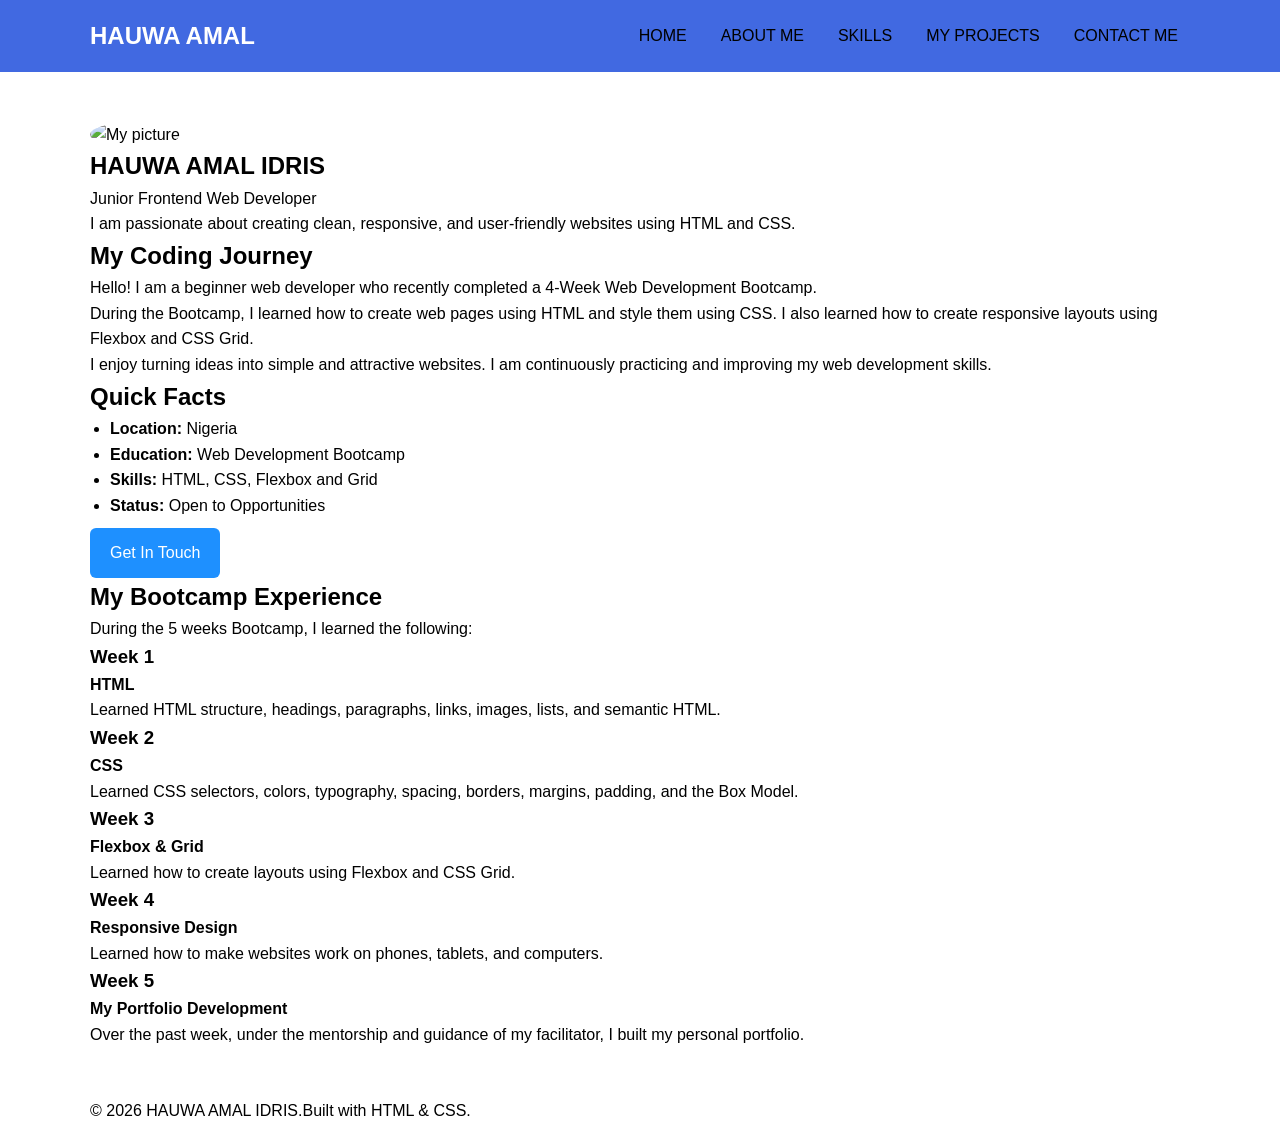
==== about.html @ bfe61ef6 "Add files via upload" ====
<!DOCTYPE html>
<html lang="en">  
<head>
  <meta charset="UTF-8"> 
 
  <meta name="viewport" content="width=device-width, initial-scale=1.0"> 
  <title>About Me | HAUWA AMAL IDRIS</title> 
  <link rel="stylesheet" href="style.css"> 
  </head> 
<body> 
  <header class="navbar"> 
    <div class="container"> 
  <h1 class="logo">HAUWA <span>AMAL</span></h1>
        <nav>       
        <a href="index.html">HOME</a>
<a href="about.html">ABOUT ME</a>
<a href="skills.html">SKILLS</a>
<a href="project.html">MY PROJECTS</a>
<a href="contact.html">CONTACT ME</a>
      </nav> 
         </div> 
</header> 
 <main> 
    <div class="container"> 
      <section class="about">		
        <div class="about-image"> 
          <img src="Hauwa.JPG"alt="My picture"> 
        </div> 
       
         
        <h2>HAUWA AMAL IDRIS</h2> 
        <p>Junior Frontend Web Developer </p> 
        <p> 
          I am passionate about creating clean, 
          responsive, and user-friendly websites 
          using HTML and CSS. 
        </p> 
      </section> 
     <section class="journey"> 
        <h2>My Coding Journey</h2> 
        <p> 
          Hello! I am a beginner web developer who 
          recently completed a 4-Week Web Development 
          Bootcamp. 
        </p> 
        <p> 
          During the Bootcamp, I learned how to create 
          web pages using HTML and style them using CSS. 
          I also learned how to create responsive layouts 
          using Flexbox and CSS Grid. 
        </p> 
        <p> 
          I enjoy turning ideas into simple and 
          attractive websites. I am continuously 
          practicing and improving my web development 
          skills. 
        </p> 
      </section> 
      <section class="facts"> 
        <h2>Quick Facts</h2> 
        <ul> 
          <li> 
            <strong>Location:</strong> Nigeria 
          </li> 
          <li> 
            <strong>Education:</strong> Web Development Bootcamp 
          </li> 
          <li> 
            <strong>Skills:</strong> HTML, CSS, Flexbox and Grid 
          </li> 
          <li> 
            <strong>Status:</strong> Open to Opportunities 
          </li> 
        </ul> 
        <a href="contact.html" class="btn"> 
          Get In Touch 
        </a> 
      </section> 
     <section class="bootcamp"> 
        <h2>My Bootcamp Experience</h2> 
        <p> During the 5 weeks Bootcamp, I learned the 
          following: 
        </p> 
        <div class="bootcamp-grid"> 
          <div class="week-card"> 
            <h3>Week 1</h3> 
            <h4>HTML</h4> 
            <p> 
              Learned HTML structure, headings, 
              paragraphs, links, images, lists, 
               and semantic HTML. 
            </p> 
          </div> 
            <div class="week-card"> 
            <h3>Week 2</h3> 
            <h4>CSS</h4> 
            <p> 
              Learned CSS selectors, colors, 
              typography, spacing, borders, 
              margins, padding, and the Box Model. 
            </p> 
          </div> 
         <div class="week-card"> 
            <h3>Week 3</h3> 
            <h4>Flexbox & Grid</h4> 
            <p> 
              Learned how to create layouts using 
              Flexbox and CSS Grid. 
           </p> 
          </div> 
          <div class="week-card"> 
            <h3>Week 4</h3> 
            <h4>Responsive Design</h4> 
            <p> 
              Learned how to make websites work 
              on phones, tablets, and computers. 
            </p> 
          </div> 
   <div class="week-card"> 
            <h3>Week 5</h3> 
            <h4> My Portfolio Development</h4> 
            <p>  Over the past week, under the mentorship and guidance  
    of my facilitator, I built my personal portfolio. 
            </p> 
          </div> 
        </div> 
      </section> 
    </div> 
  </main> 
<footer class="footer"> 
    <div class="container"> 
            <p> &copy; 2026 HAUWA AMAL IDRIS.Built with HTML & CSS. 
 
</p>
</div>
</footer>
  </body>
  </html>
---- style.css ----
* {margin: 0;
  padding: 0;
  box-sizing: border-box;
}
body {font-family: Arial, sans-serif;
  background-color: white;
  color: black;
  line-height: 1.6;
}
img {width: 200px;
  height: 250px;
  border-radius: 50%;
  object-fit: cover;
}
a { text-decoration: none;
  color: white;
}
ul { padding-left: 20px;
}
.container {width: 90%;
max-width: 1100px;
margin: auto;
}

.navbar {
  background-color:royalblue;
  color: white;
  padding: 15px 0;}
.navbar .container {display: flex;
  justify-content: space-between;
  align-items: center;}
.logo {font-size: 24px;}
.logo span {color: m;}
nav {display: flex;
  gap: 10px;}
nav a {color: black;
  padding: 8px 12px;
  border-radius: 5px;}
nav a:hover, nav a.active {background: white;
  color:black ;}
main {padding: 50px 0;}
.page-header {text-align: center;
  margin-bottom: 40px;}
.page-header h1, 
.page-header h2 {
  color: midnightblue;
  margin-bottom: 10px;}
.page-header p {color: black;}
.btn {display: inline-block;
  background: dodgerblue;
  color: white;
  padding: 12px 20px;
  border-radius: 6px;
  margin-top: 10px;
}
.btn:hover {  background-color: midnightblue;}
.hero {display: flex;
  align-items: center;
  justify-content: space-between;
  gap: 40px;
  padding: 50px 0;}
.hero-content {flex: 1;}
.hero-tag {color: black;
  font-weight: bold;}
.hero-title { font-size: 45px;
  color: black;
  margin: 10px 0;}
.hero-title .highlight {color: dodgerblue;}
.hero-description {max-width: 550px;
  margin-bottom: 20px;}
.hero-cta {display: flex;  gap: 15px;  flex-wrap: wrap;}
.hero-image-wrapper { flex: 1;  display: flex;  justify-content: center;}
.hero-avatar {width: 270px; height: 270px; border-radius: 50%;
  border: 4px black;  overflow: hidden;}
.hero-avatar img {width: 100%;  height: 100%;  
object-fit: cover;}
.highlights-grid {  display: grid;  grid-template-columns: repeat(3, 1fr);  gap: 20px;  margin-top: 30px;}
.highlight-card {  border: 1px midnightblue;
  padding: 25px;
  text-align: center;
  border-radius: 10px;
  background-color: dodgerblue;
.highlight-card h3 { color: midnightblue;
  margin-bottom: 10px;}
.highlight-card:hover { border-color: black;}
.about { text-align: center;  margin-bottom: 40px;
}
.about-image {width: 150px;
  height: 150px;  margin: 0 auto 20px;
  border-radius: 50%;
  background-color: dodgerblue;
  display: flex;  align-items: center;
  justify-content: center;  font-size: 60px;
  border: 4px solid black;}
#space{margin-top: 20px;}
.about h2 {color: midnightblue;
  margin-bottom: 5px;}
.journey-layout {display: grid;
  grid-template-columns: 2fr 1fr;
  gap: 30px;  margin-bottom: 50px;}

.journey,
.facts {
  padding: 25px;
  border: 1px black;
  border-radius: 10px;
}

.journey h2,
.facts h2,
.bootcamp h2 {
  color: dodgerblue;
  margin-bottom: 15px;
}

.journey p {
  margin-bottom: 15px;
}

.facts {
  background-color: black;
}

.facts li {
  margin-bottom: 10px;
}

.bootcamp {
  margin-top: 40px;
}

.bootcamp-grid {
  display: grid;
  grid-template-columns: repeat(4, 1fr);
  gap: 20px;
}

.week-card {
  border: 1px ;
  padding: 20px;
  border-radius: 10px;
}

.week-card h3 {
  color: dodgerblue;
  margin-bottom: 5px;
}

.week-card h4 {
  color: black;
  margin-bottom: 10px;
}

.skills-grid {
  display: grid;
  grid-template-columns: repeat(2, 1fr);
  gap: 20px;
}

.skill-card {
  border: 1px dodgerblue;
  padding: 25px;
  border-radius: 10px;
}

.skill-card h3 {
  color:black ;
  margin-bottom: 10px;
}

.skill-card p {
  margin-bottom: 15px;
}

.skill-card li {
  margin-bottom: 5px;
}

.projects h2 {
  color: midnightblue;
  margin-bottom: 20px;
}

.project-grid {
  display: grid;
  grid-template-columns: repeat(3, 1fr);
  gap: 20px;
}

.project-card {
  border: 1px solid lightgray;
  border-radius: 10px;
  overflow: hidden;
  background-color: white;
}

.project-card img {
  width: 100%;
  height: 200px;
  object-fit: cover;
}

.project-card h3,
.project-card p {
  padding: 0 20px;
}

.project-card h3 {
  color: midnightblue;
  margin-top: 15px;
}

.project-card p {
  margin: 10px 0 20px;
}

.contact {
  max-width: 600px;
  margin: auto;
  padding: 30px;
  border: 1px solid lightgray;
  border-radius: 10px;
}

.contact h2 {
  text-align: center;
  color: midnightblue;
  margin-bottom: 20px;
}

.form-group {
  margin-bottom: 20px;
}

.form-group label {
  display: block;
  color: midnightblue;
  margin-bottom: 5px;
}

.form-group input,
.form-group textarea {
  width: 100%;
  padding: 12px;
  border: 1px solid lightgray;
  border-radius: 5px;
  font-family: inherit;
}

.form-group textarea {
  resize: vertical;
}

.form-group input:focus,
.form-group textarea:focus {
  border-color: dodgerblue;
  outline: none;
}

.contact .btn {
  width: 100%;
  border: none;
  cursor: pointer;
}

.footer {
  background-color: royalblue;
  color: white;
  text-align: center;
  padding: 25px 0;
  margin-top: 50px;
}

@media (max-width: 768px) {

  .navbar .container {
    flex-direction: column;
    gap: 15px;
  }

  nav {
    flex-wrap: wrap;
    justify-content: center;
  }

  .hero {
    flex-direction: column;
    text-align: center;
  }

  .hero-title {
    font-size: 35px;
  }

  .hero-description {
    margin-left: auto;
    margin-right: auto;
  }

  .hero-cta {
    justify-content: center;
  }

  .hero-avatar {
    width: 200px;
    height: 200px;
  }

  .highlights-grid {
    grid-template-columns: 1fr;
  }

  .journey-layout {
    grid-template-columns: 1fr;
  }

  .bootcamp-grid {
    grid-template-columns: 1fr;
  }

  .skills-grid {
    grid-template-columns: 1fr;
  }

  .project-grid {
    grid-template-columns: 1fr;
  }

  .contact {
    padding: 20px;
  }
}
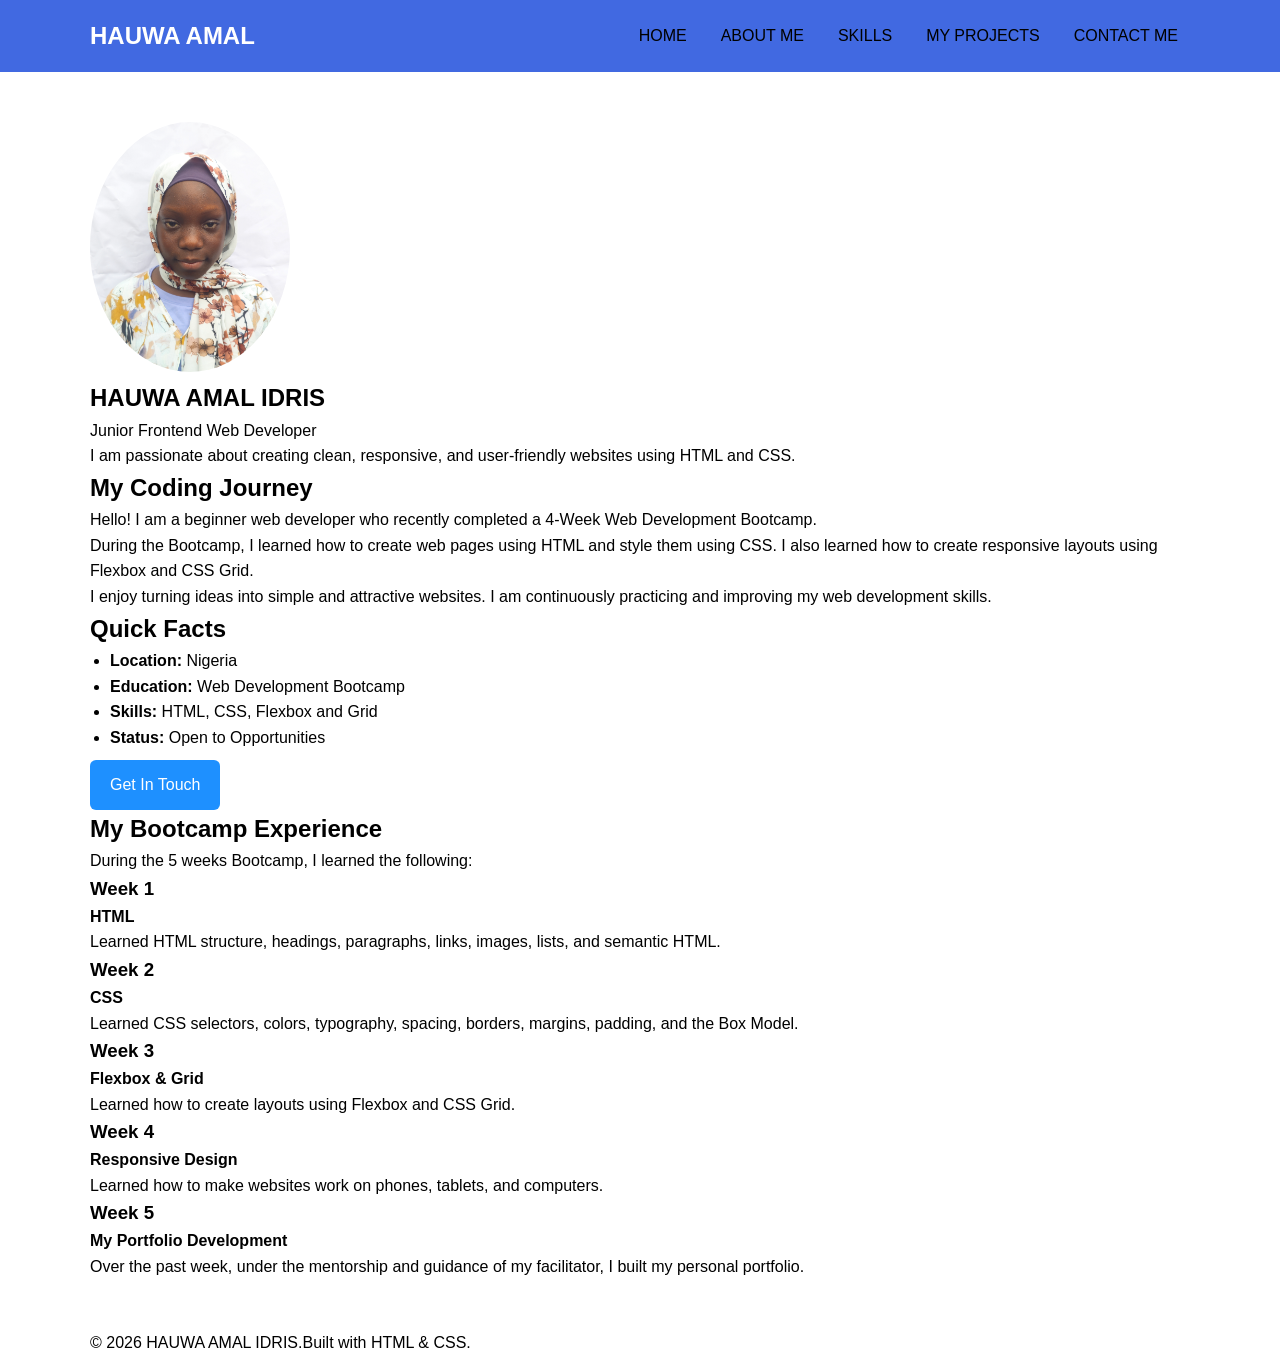
==== commit 21cb6402: "Fix HTML formatting and update image source" ====
--- a/about.html
+++ b/about.html
@@ -24,7 +24,7 @@
     <div class="container"> 
       <section class="about">		
         <div class="about-image"> 
-          <img src="Hauwa.JPG"alt="My picture"> 
+          <img src="Hauwa.jpg" alt="My picture"> 
         </div> 
        
          
@@ -147,4 +147,4 @@
   
   
   
-  +  
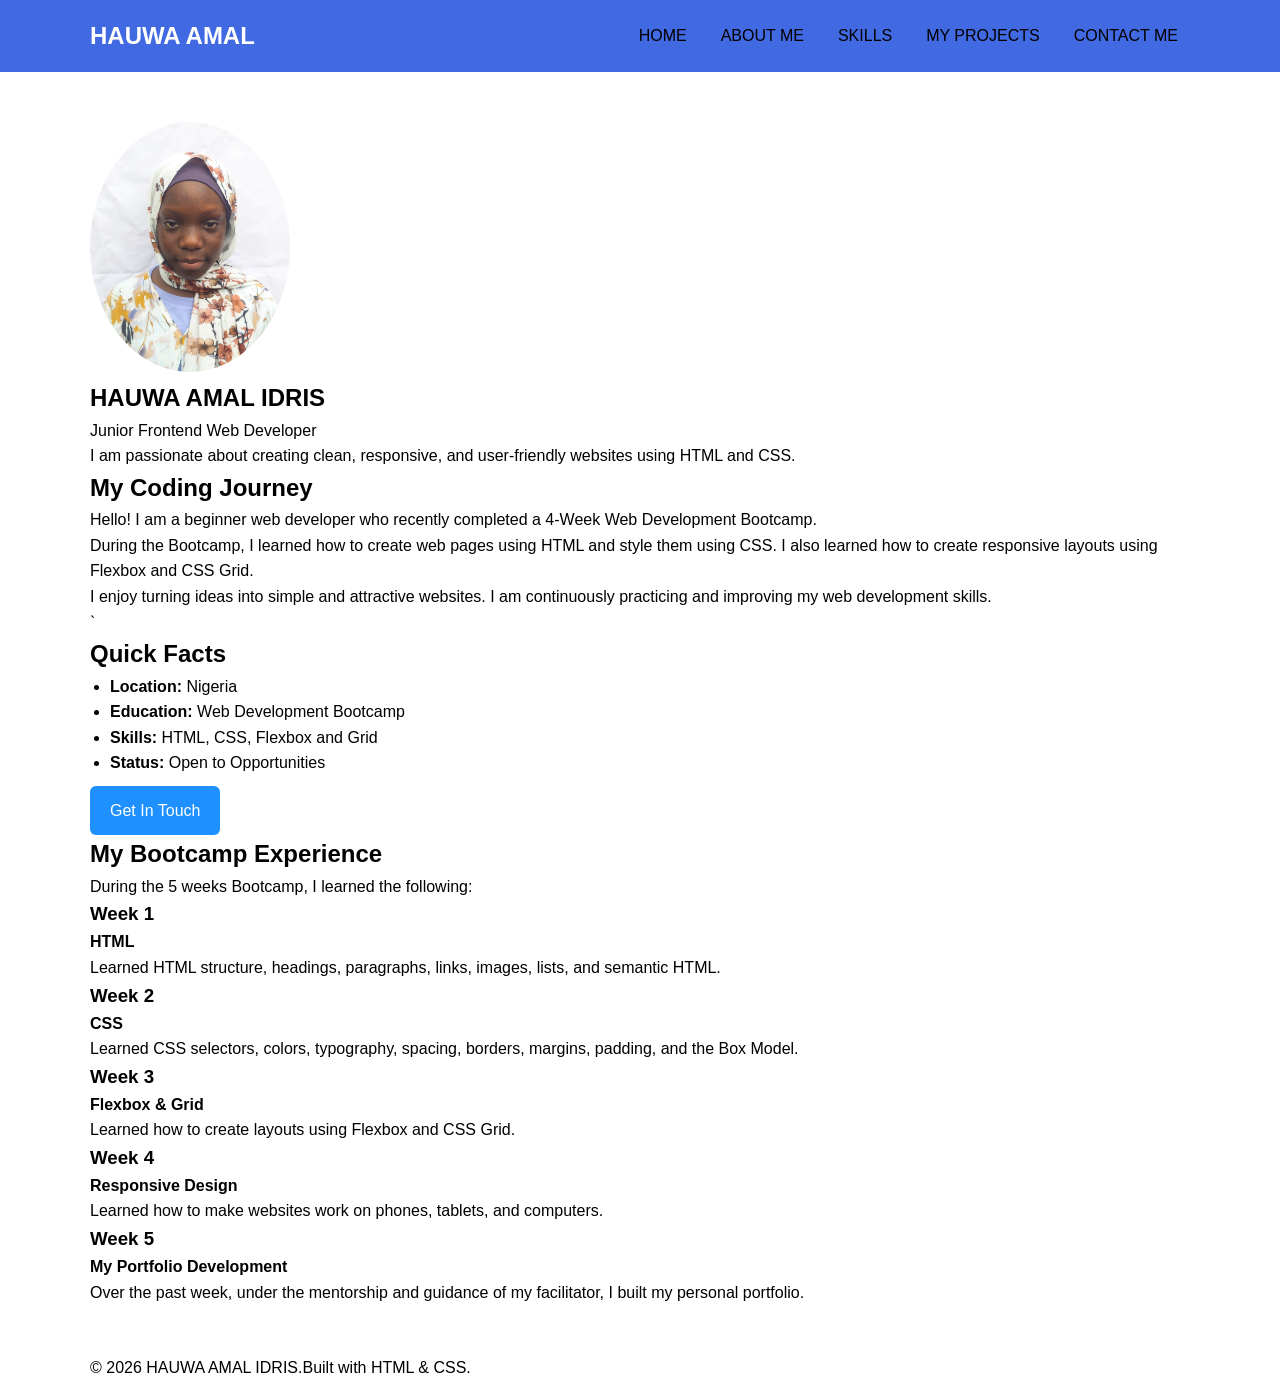
==== commit c2f48f36: "Add files via upload" ====
--- a/about.html
+++ b/about.html
@@ -24,7 +24,7 @@
     <div class="container"> 
       <section class="about">		
         <div class="about-image"> 
-          <img src="Hauwa.jpg" alt="My picture"> 
+          <img src="Hauwa.jpg"alt="My picture"> 
         </div> 
        
          
@@ -57,7 +57,7 @@
         </p> 
       </section> 
       <section class="facts"> 
-        <h2>Quick Facts</h2> 
+`	        <h2>Quick Facts</h2> 
         <ul> 
           <li> 
             <strong>Location:</strong> Nigeria 
@@ -147,4 +147,4 @@
   
   
   
-  
+  
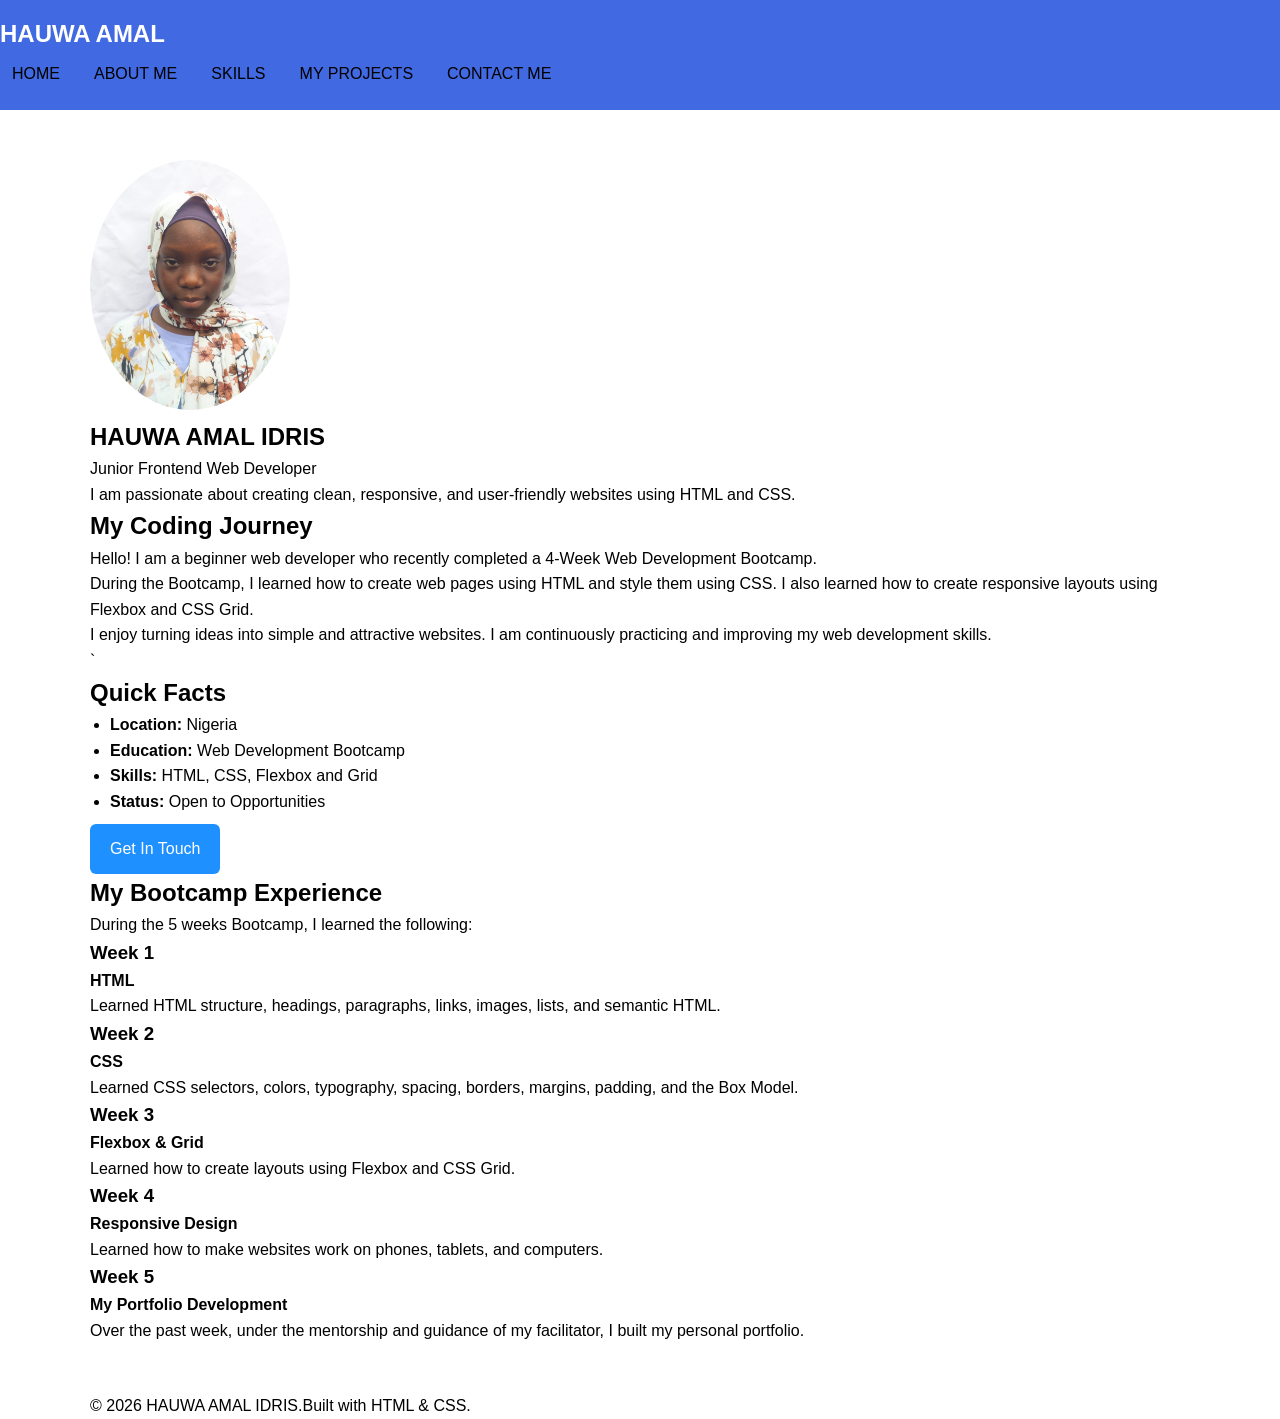
==== commit 8c3ba6b3: "Update about.html" ====
--- a/about.html
+++ b/about.html
@@ -9,7 +9,7 @@
   </head> 
 <body> 
   <header class="navbar"> 
-    <div class="container"> 
+   
   <h1 class="logo">HAUWA <span>AMAL</span></h1>
         <nav>       
         <a href="index.html">HOME</a>
@@ -147,4 +147,4 @@
   
   
   
-  +  
